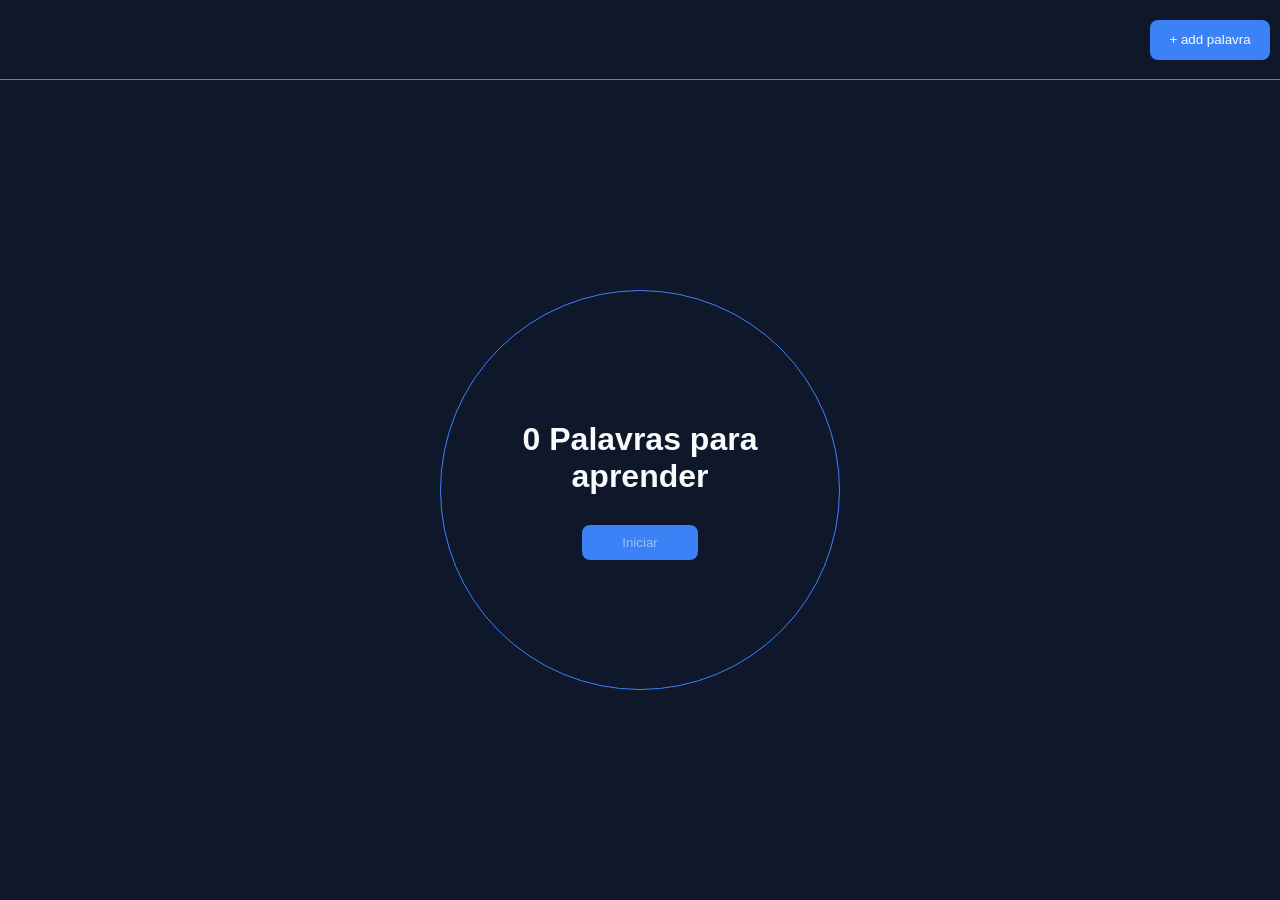
==== index.html @ d0634cdf "home para index" ====
<!DOCTYPE html>
<html lang="pt-BR">
<head>
    <meta charset="UTF-8">
    <meta name="viewport" content="width=device-width, initial-scale=1.0">
    <link rel="stylesheet" href="styles.css">
    <title>Teste Seu Inglês</title>
</head>
<body>

    <header class="header-home">
        <button class="btn-add" id="btn-add">+ add palavra</button>
    </header>

    <main class="main-home">
        <section class="section-home">
            <h1 class="title" id="title">0  Palavras para aprender</h1>
            <button class="btn-start">
                <a href="quest.html" id="link">Iniciar</a>
            </button>
        </section>
    </main>

    <div class="model-add" id="model-add">
        <form class="form-add" id="model-filho">
            <h3>Adicione a palavrar que você quer aprender</h3>
            <input type="text" name="english" placeholder="Digite sua palavra em inglês..." required>
            <input type="text" name="portugues" placeholder="Digite sua palavra em português..." required>
            <button type="submit">Adicionar</button>
        </form>
    </div>
    
</body>

<script src="js/home.js"></script>
</html>
---- styles.css ----
* {
    margin: 0;
    padding: 0;
    box-sizing: border-box;
}

:root {
    --background: #0F172A;
    --main-text: #F8FAFC;
    --secondary-text: #94A3B8;
    --main-button: #3B82F6;
    --hover-button: #2563EB;
    --success: #22C55E;
    --erro: #EF4444;
}

button {
    cursor: pointer;
    border: none;
}

a {
    text-decoration: none;
    color: var(--main-text);
}

body {
    min-height: 100vh;
    background-color: #0F172A;
    color: var(--main-text);
    font-family: Arial, Helvetica, sans-serif;
}

header {
    width: 100%;
    height: 80px;
    border-bottom: 1px solid var(--main-button);
    padding: 10px;
}

.header-home {
    display: flex;
    justify-content: flex-end;
    align-items: center;
}

.btn-add {
    width: 120px;
    height: 40px;
    background-color: var(--main-button);
    color: var(--main-text);
    border-radius: 8px;
    transition: all .9s;
}

.btn-add:hover,
.btn-start:hover,
.form-add button:hover {
    background-color: var(--hover-button);
    transform: scale(1.05);
}

main {
    min-height: calc(100vh - 80px);
    display: flex;
    justify-content: center;
    align-items: center;
}

.section-home {
    width: 400px;
    height: 400px;
    border: 1px solid var(--main-button);
    display: flex;
    flex-direction: column;
    justify-content: center;
    align-items: center;
    gap: 10px;
    border-radius: 50%;
}

.title {
    max-width: 300px;
    font-size: 32px;
    font-weight: 700;
    text-align: center;
}

.btn-start {
    margin-top: 20px;
    background-color: var(--main-button);
    border-radius: 8px;
    transition: all .9s;
}

.btn-start a {
    padding: 10px 40px;
    display: block;
}

.model-add {
    position: fixed;
    top: 0;
    left: 0;
    width: 100vw;
    height: 100vh;
    background-color: rgba(0, 0, 0, 0.6);
    z-index: 99;
    display: none;
    justify-content: center;
    align-items: center;
}

.form-add {
    width: 400px;
    background-color: white;
    padding: 40px 15px;
    border-radius: 4px;
}

.form-add h3 {
    text-align: center;
    color: var(--background);
    text-transform: uppercase;
    font-size: 20px;
    font-weight: 500;
    margin-bottom: 20px;
}

.form-add input {
    display: block;
    margin: 15px auto 0;
    width: 70%;
    height: 30px;
    border: 1px solid var(--secondary-text);
    border-radius: 4px;
    outline: none;
    padding: 0 6px;
}

.form-add button {
    margin: 20px auto 0;
    display: block;
    padding: 6px 50px;
    background-color: var(--main-button);
    color: var(--main-text);
    border-radius: 4px;
    transition: all .5s;
}



/* Page Quest */

.header-quest {
    display: flex;
    justify-content: space-between;
    align-items: center;
}

.btn-link-quest {
    display: flex;
    align-items: center;
    gap: 4px;
    transition: all 0.3s;
}

.btn-refresh {
    background-color: transparent;
    color: var(--main-text);
    transition: all 0.3s;
}

.btn-link-quest:hover,
.btn-refresh:hover {
    color: var(--hover-button);
    transform: scale(1.05);
}

.section-quest {
    width: 400px;
    border: 1px solid var(--main-button);
    border-radius: 4px;
    padding: 70px 10px;
}

.label-quest {
    display: block;
    text-align: center;
    font-size: 32px;
    font-weight: 700;
}

.input-quest {
    display: block;
    width: 90%;
    height: 40px;
    margin: 50px auto 30px;
    border: 1px solid var(--main-button);
    background-color: var(--background);
    color: var(--main-text);
    outline: none;
    padding: 0 10px;
    border-radius: 4px;
}

.btn-next {
    display: block;
    margin: 0 auto;
    padding: 10px 60px;
    background-color: var(--main-button);
    color: var(--main-text);
    border-radius: 4px;
    transition: all 0.3s;
}

.btn-next:hover {
    background-color: var(--hover-button);
}

/* Parte final do quest */

.resumo-quests {
    margin: 40px 0;
}

.box {
    margin-top: 20px;
    display: flex;
    align-items: center;
    gap: 10px;
    border: 1px solid var(--main-button);
    padding: 10px 15px;
}

.box p {
    text-transform: capitalize;
}

.box-resposta {
    display: flex;
    align-items: center;
    gap: 6px;
}

.box-resposta svg {
    color: var(--success);
}

.box-resposta2 svg {
    color: var(--erro);
}

.box-resposta span {
    font-size: 14px;
    color: var(--secondary-text);
}
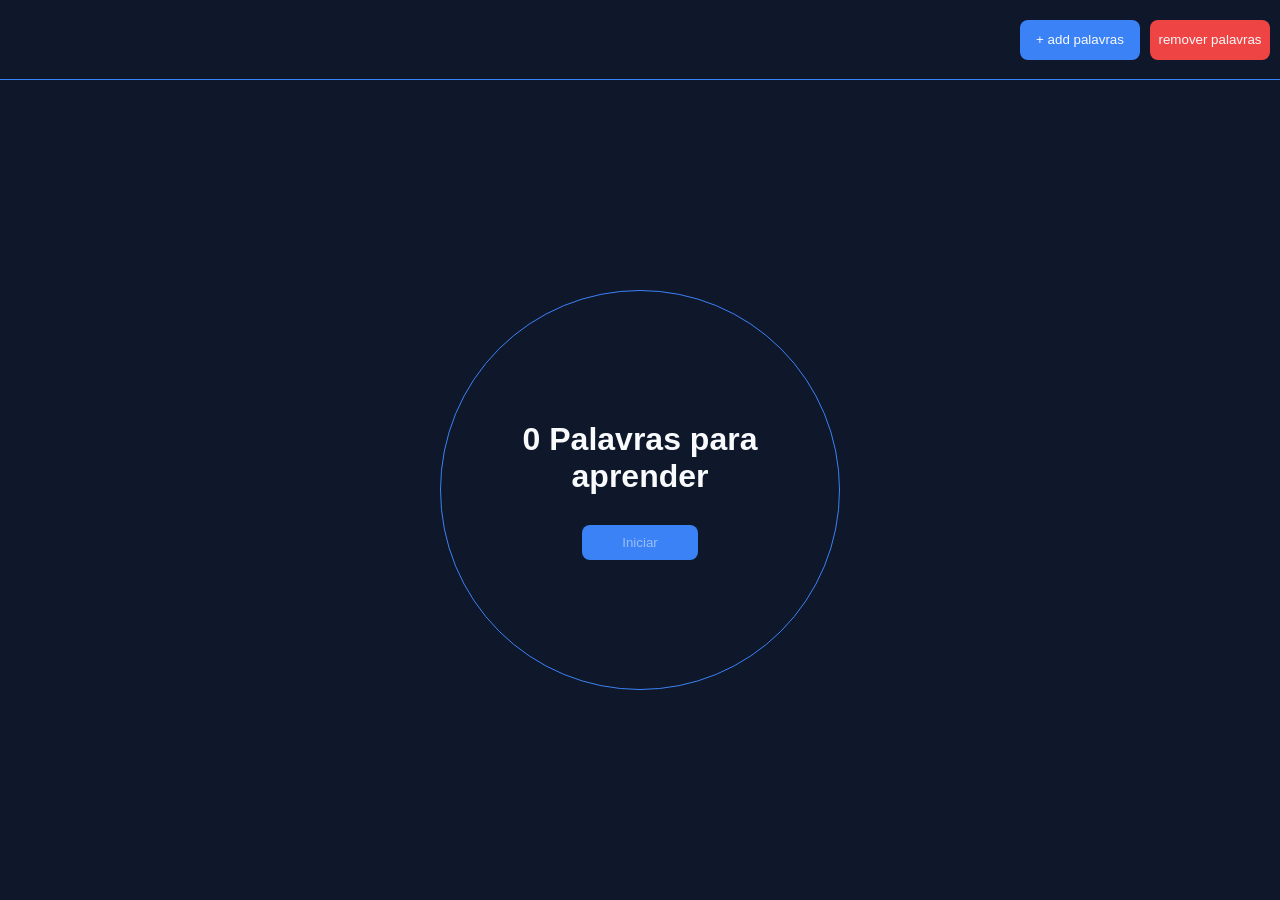
==== commit 983be30c: "btn remove palavra - home para index do quest" ====
--- a/index.html
+++ b/index.html
@@ -9,7 +9,8 @@
 <body>
 
     <header class="header-home">
-        <button class="btn-add" id="btn-add">+ add palavra</button>
+        <button class="btn-add" id="btn-add">+ add palavras</button>
+        <button class="btn-remove" id="btn-remove">remover palavras</button>
     </header>
 
     <main class="main-home">
--- a/styles.css
+++ b/styles.css
@@ -51,6 +51,21 @@
     color: var(--main-text);
     border-radius: 8px;
     transition: all .9s;
+}
+
+.btn-remove {
+    width: 120px;
+    height: 40px;
+    background-color: var(--erro);
+    color: var(--main-text);
+    border-radius: 8px;
+    transition: all .9s;
+    margin-left: 10px;
+}
+
+.btn-remove:hover {
+    background-color: #ec2727;
+    transform: scale(1.05);
 }
 
 .btn-add:hover,
@@ -148,6 +163,79 @@
     transition: all .5s;
 }
 
+.model-remove {
+    position: fixed;
+    top: 0;
+    left: 0;
+    width: 100vw;
+    height: 100vh;
+    background: rgba(0, 0, 0, 0.6);
+    display: flex;
+    justify-content: center;
+    align-items: center;
+}
+
+.box-model {
+    position: relative;
+    width: 400px;
+    max-height: 600px;
+    height: auto;
+    overflow-y: auto;
+    background-color: #F8FAFC;
+    color: #0F172A;
+    border-radius: 8px;
+}
+
+.box-model h1 {
+    text-align: center;
+    padding: 10px 0;
+    text-transform: uppercase;
+    font-weight: 700;
+    font-size: 24px;
+}
+
+.btn-close {
+    position: absolute;
+    top: 8px;
+    right: 8px;
+    font-size: 20px;
+    background-color: transparent;
+    transition: all 0.5s;
+}
+
+.btn-close:hover {
+    color: var(--erro);
+}
+
+.box-model ul {
+    display: flex;
+    flex-direction: column;
+}
+
+.line-model {
+    display: flex;
+    align-items: center;
+    padding: 10px 0;
+    border-bottom: 1px solid var(--secondary-text);
+}
+
+.line-model li {
+    flex: 1;
+    text-align: center;
+}
+
+.line-model button {
+    background-color: var(--erro);
+    color: var(--main-text);
+    padding: 5px 7px;
+    border-radius: 4px;
+    margin-right: 10px;
+}
+
+.box-model p {
+    text-align: center;
+    margin-top: 30px;
+}
 
 
 /* Page Quest */
